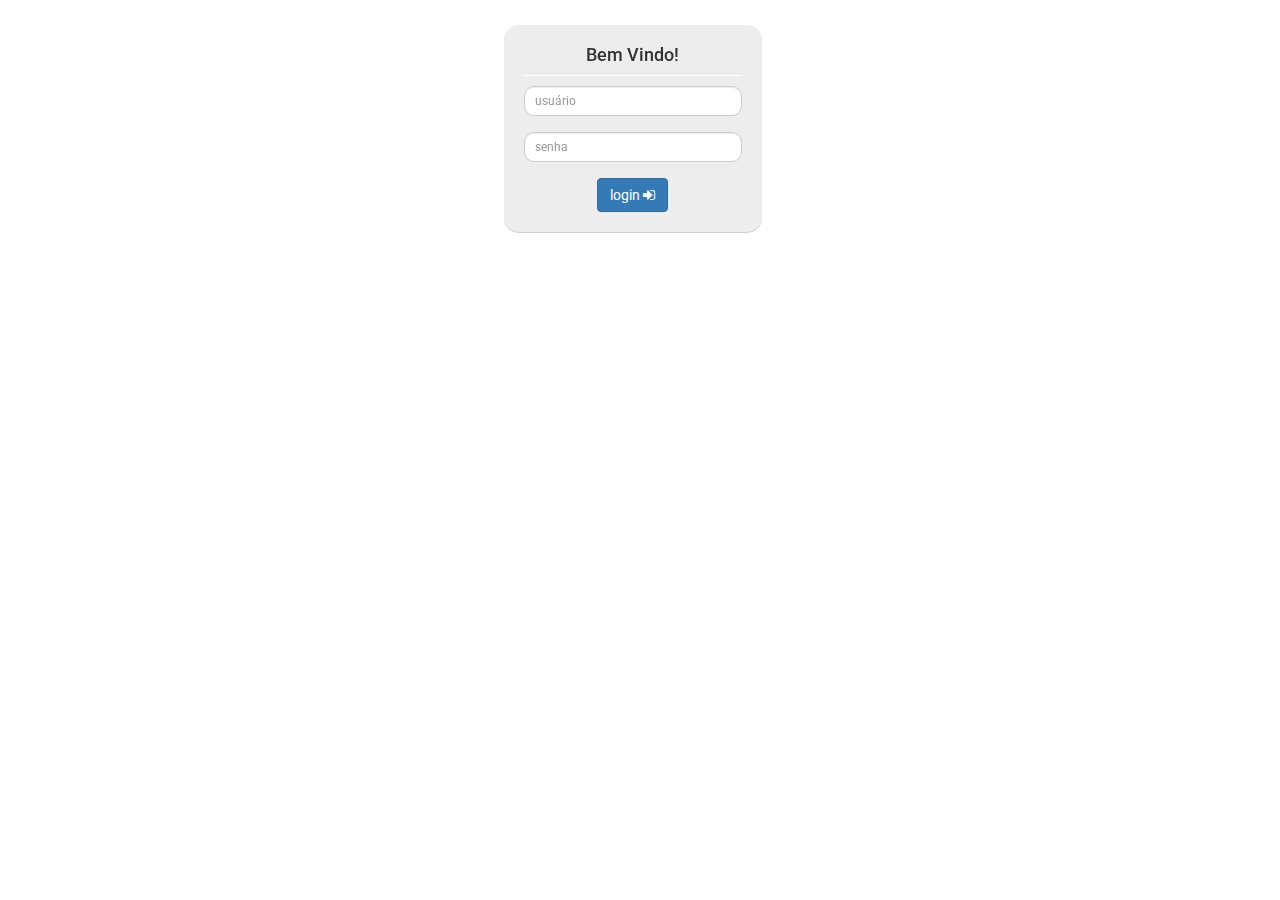
==== locadora/login.html @ 1b350536 "importacao inicial" ====
<html>
   <head>
     <meta charset="UTF-8">
     <title>Login</title>
      <link href="//netdna.bootstrapcdn.com/bootstrap/3.2.0/css/bootstrap.min.css" rel="stylesheet" id="bootstrap-css">
      <script src="//netdna.bootstrapcdn.com/bootstrap/3.2.0/js/bootstrap.min.js"></script>
      <script src="//code.jquery.com/jquery-1.11.1.min.js"></script>
      <link href="//maxcdn.bootstrapcdn.com/font-awesome/4.2.0/css/font-awesome.min.css" rel="stylesheet">
      <link rel="stylesheet" href="css/login.css">
    </head>
   <body background="fundo.jpg">
        <form id="frmLogin" name="frmLogin" method="POST" action="login.php">
                <div class="container">
                    <div class="row">
                        <div class="col-md-offset-5 col-md-3">
                            <div class="form-login">
                                <h4>Bem Vindo!</h4>
                                <input type="text" id="user"  name="user" class="form-control input-sm chat-input" placeholder="usuário" />
                                <br>
                                <input type="password" id="password" name="password" class="form-control input-sm chat-input" placeholder="senha" />
                                <br>
                                <div class="wrapper">
                                <span class="group-btn">     
                                    <button class="btn btn-primary btn-md">login <i class="fa fa-sign-in"></i></button>
                                </span>
                                </div>
                                </div>
                            
                            </div>
                        </div>
                    </div>

        </form>
   </body>
</html>
---- locadora/css/login.css ----
@import url(http://fonts.googleapis.com/css?family=Roboto:400);
body {
    background-color: white;
  -webkit-font-smoothing: antialiased;
  font: normal 14px Roboto,arial,sans-serif;
}

.container {
    padding: 25px;
    position: fixed;
}

.form-login {
    background-color: #EDEDED;
    padding-top: 10px;
    padding-bottom: 20px;
    padding-left: 20px;
    padding-right: 20px;
    border-radius: 15px;
    border-color:#d2d2d2;
    border-width: 5px;
    box-shadow:0 1px 0 #cfcfcf;
}

h4 { 
 border:0 solid #fff; 
 border-bottom-width:1px;
 padding-bottom:10px;
 text-align: center;
}

.form-control {
    border-radius: 10px;
}

.wrapper {
    text-align: center;
}
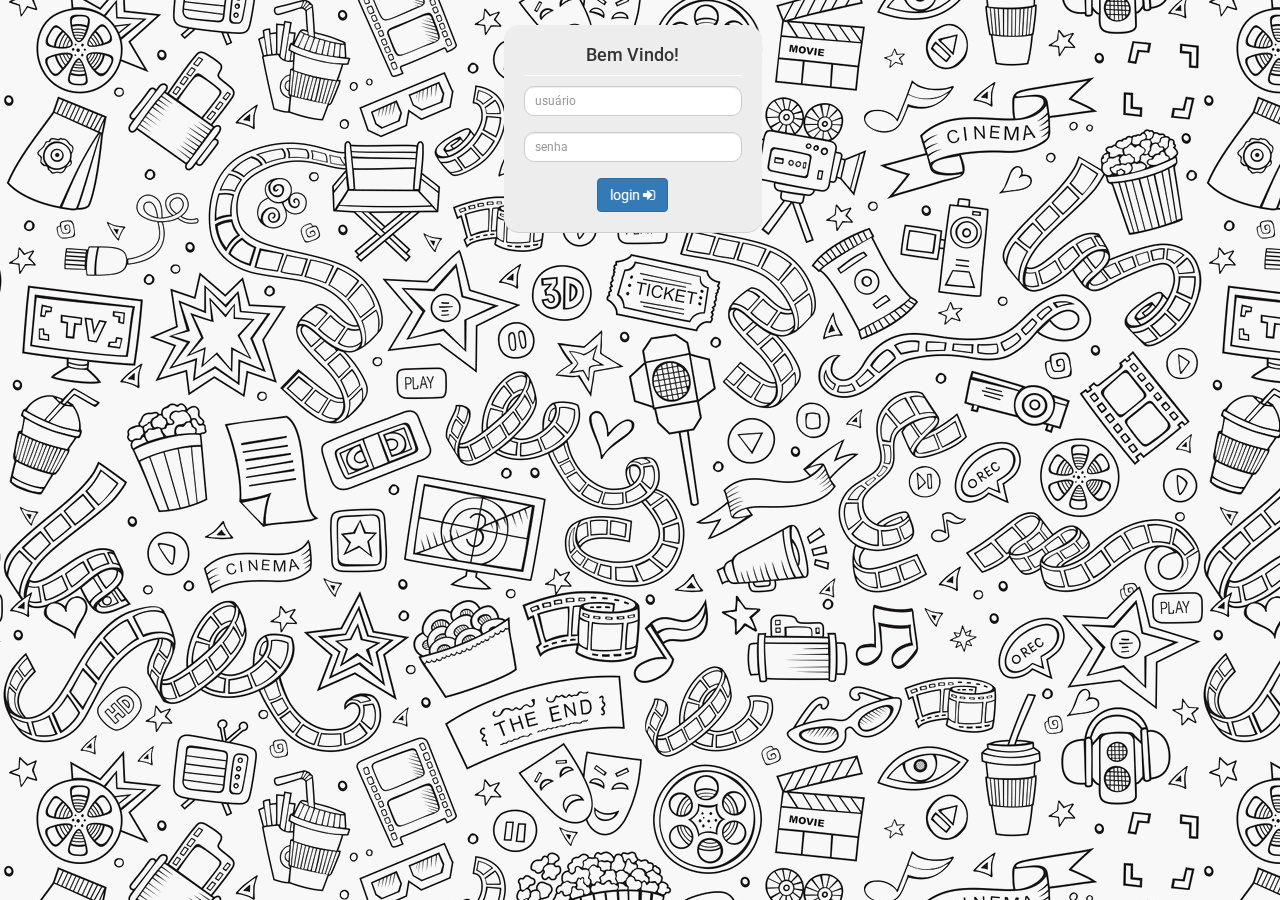
==== commit a677ee26: "importacao 2" ====
--- a/locadora/login.html
+++ b/locadora/login.html
@@ -8,7 +8,7 @@
       <link href="//maxcdn.bootstrapcdn.com/font-awesome/4.2.0/css/font-awesome.min.css" rel="stylesheet">
       <link rel="stylesheet" href="css/login.css">
     </head>
-   <body background="fundo.jpg">
+   <body background="img/fundo.jpg">
         <form id="frmLogin" name="frmLogin" method="POST" action="login.php">
                 <div class="container">
                     <div class="row">
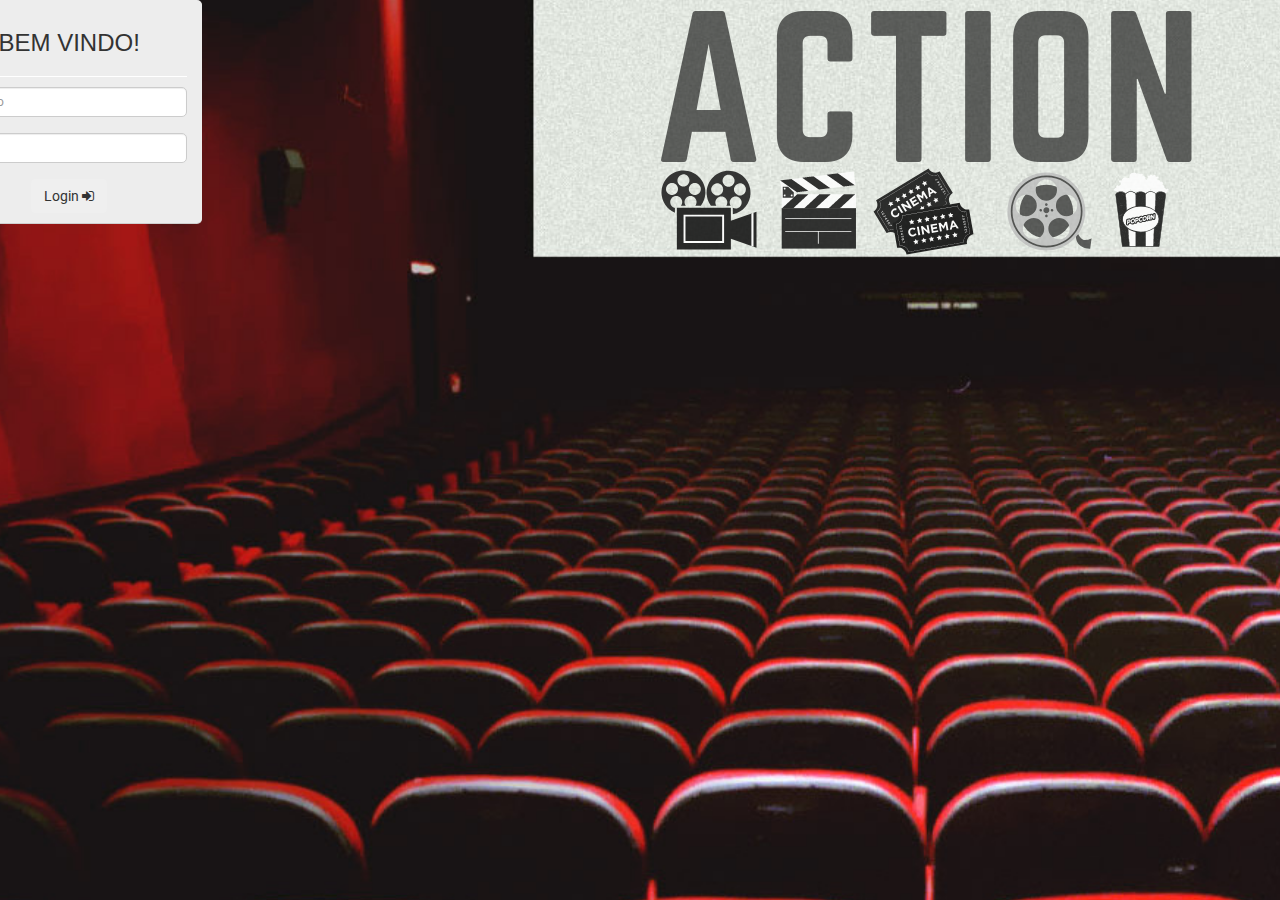
==== commit e1bba9bb: "trabalho final" ====
--- a/locadora/login.html
+++ b/locadora/login.html
@@ -8,20 +8,21 @@
       <link href="//maxcdn.bootstrapcdn.com/font-awesome/4.2.0/css/font-awesome.min.css" rel="stylesheet">
       <link rel="stylesheet" href="css/login.css">
     </head>
-   <body background="img/fundo.jpg">
+   <body background="img/logo.png">
         <form id="frmLogin" name="frmLogin" method="POST" action="login.php">
+            <br><br><br><br><br><br><br><br><br><br><br><br><br><br><br>
                 <div class="container">
                     <div class="row">
                         <div class="col-md-offset-5 col-md-3">
                             <div class="form-login">
-                                <h4>Bem Vindo!</h4>
+                                <h3>BEM VINDO!</h3>
                                 <input type="text" id="user"  name="user" class="form-control input-sm chat-input" placeholder="usuário" />
                                 <br>
                                 <input type="password" id="password" name="password" class="form-control input-sm chat-input" placeholder="senha" />
                                 <br>
                                 <div class="wrapper">
                                 <span class="group-btn">     
-                                    <button class="btn btn-primary btn-md">login <i class="fa fa-sign-in"></i></button>
+                                    <button class="btn btn-secondary btn-md">Login  <i class="fa fa-sign-in"></i></button>
                                 </span>
                                 </div>
                                 </div>
--- a/locadora/css/login.css
+++ b/locadora/css/login.css
@@ -6,31 +6,34 @@
 }
 
 .container {
-    padding: 25px;
-    position: fixed;
+    padding: 10px;
+    position: relative;
+    top: -250px;
+    left: -620px;
 }
 
 .form-login {
     background-color: #EDEDED;
     padding-top: 10px;
-    padding-bottom: 20px;
-    padding-left: 20px;
-    padding-right: 20px;
-    border-radius: 15px;
+    padding-bottom: 10px;
+    padding-left: 15px;
+    padding-right: 15px;
+    border-radius: 5px;
     border-color:#d2d2d2;
-    border-width: 5px;
+    border-width: 10px;
     box-shadow:0 1px 0 #cfcfcf;
 }
 
-h4 { 
+h3 { 
  border:0 solid #fff; 
  border-bottom-width:1px;
- padding-bottom:10px;
+ padding-bottom:20px;
  text-align: center;
+ font-family: helvetica;
 }
 
 .form-control {
-    border-radius: 10px;
+    border-radius: 5px;
 }
 
 .wrapper {
